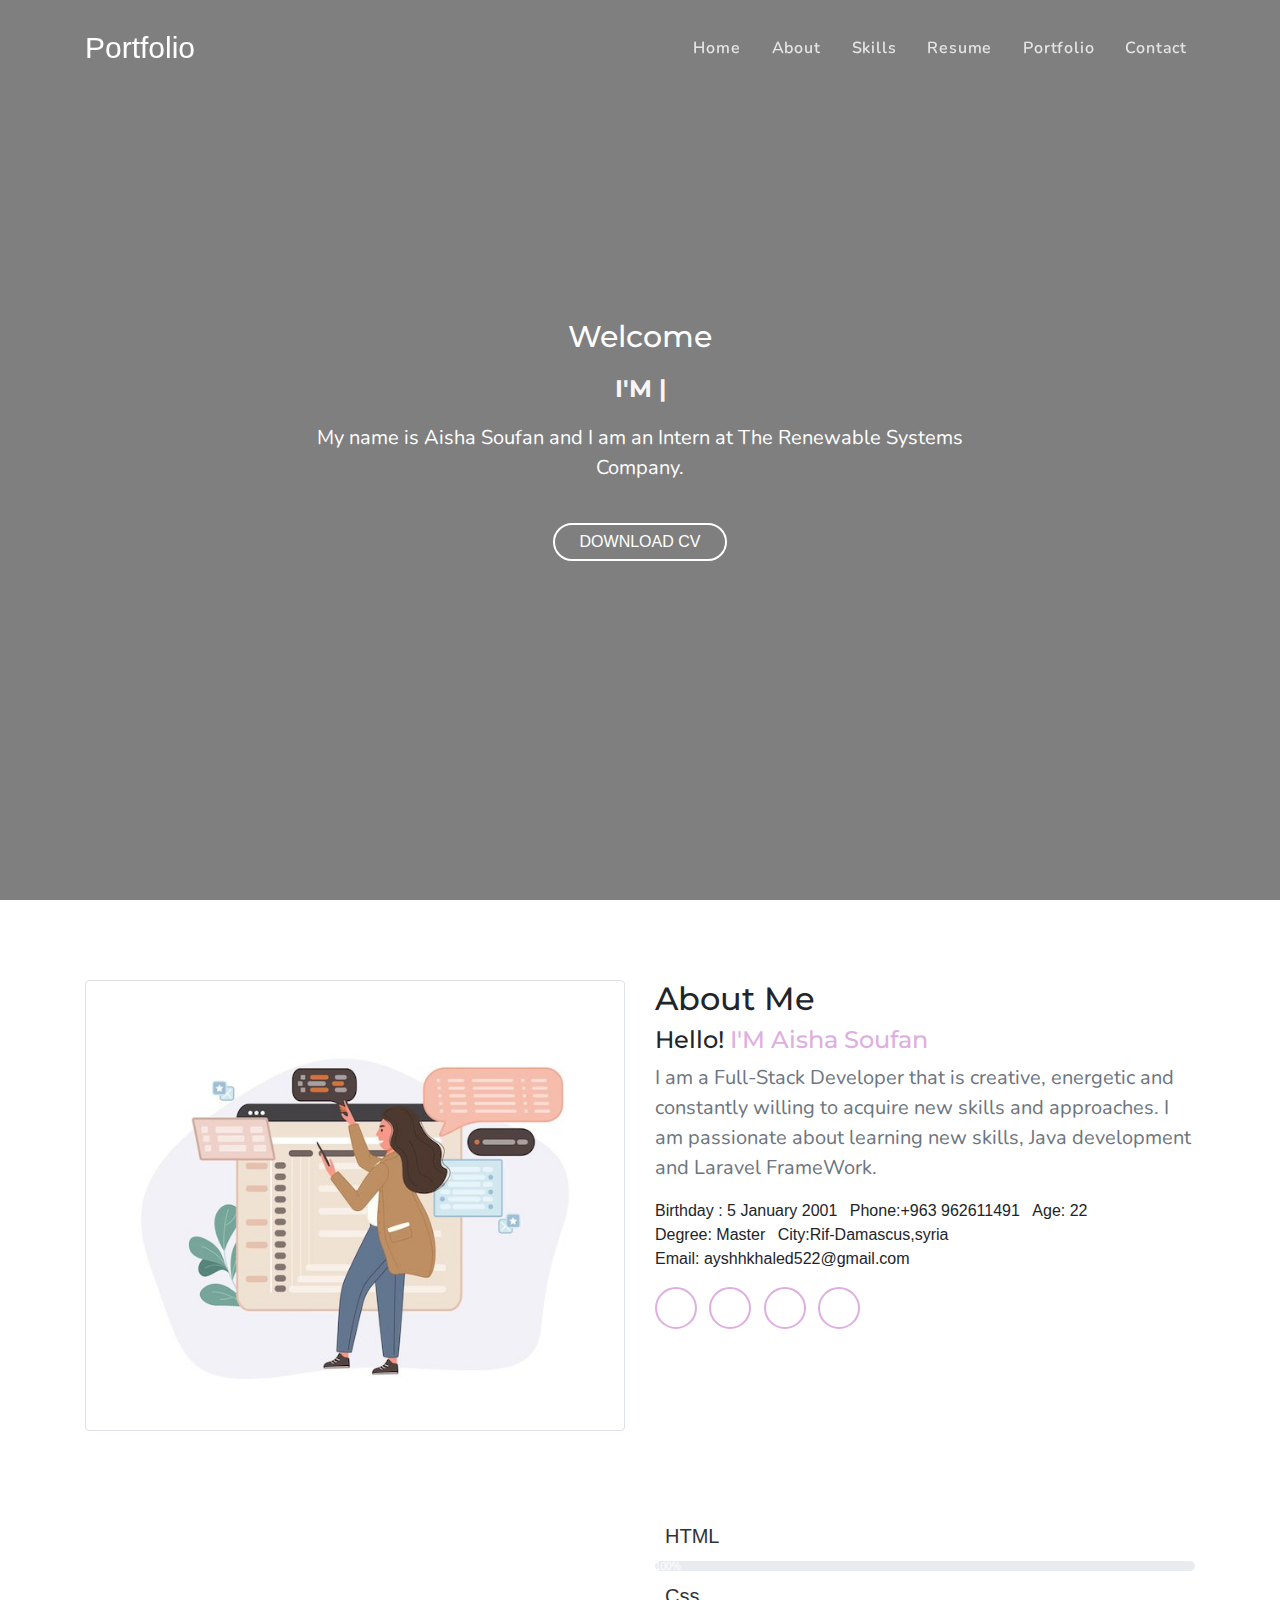
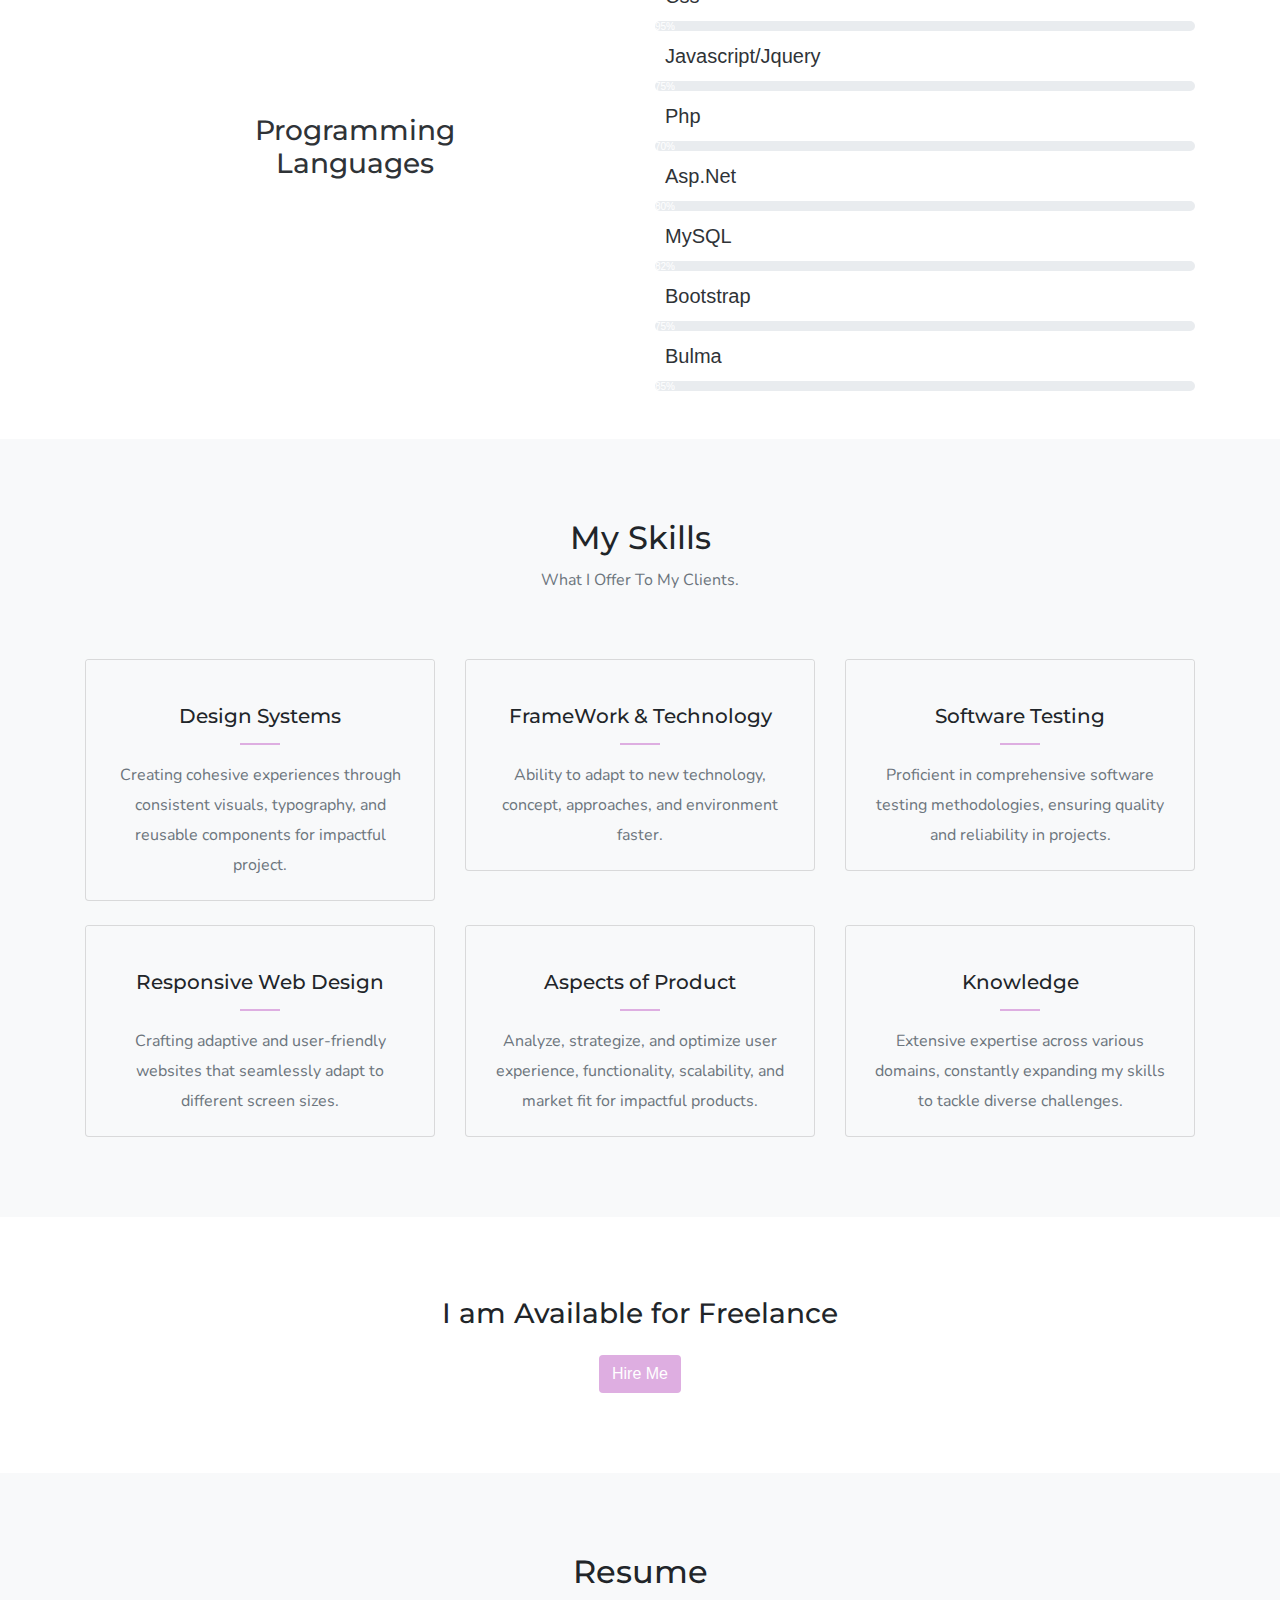
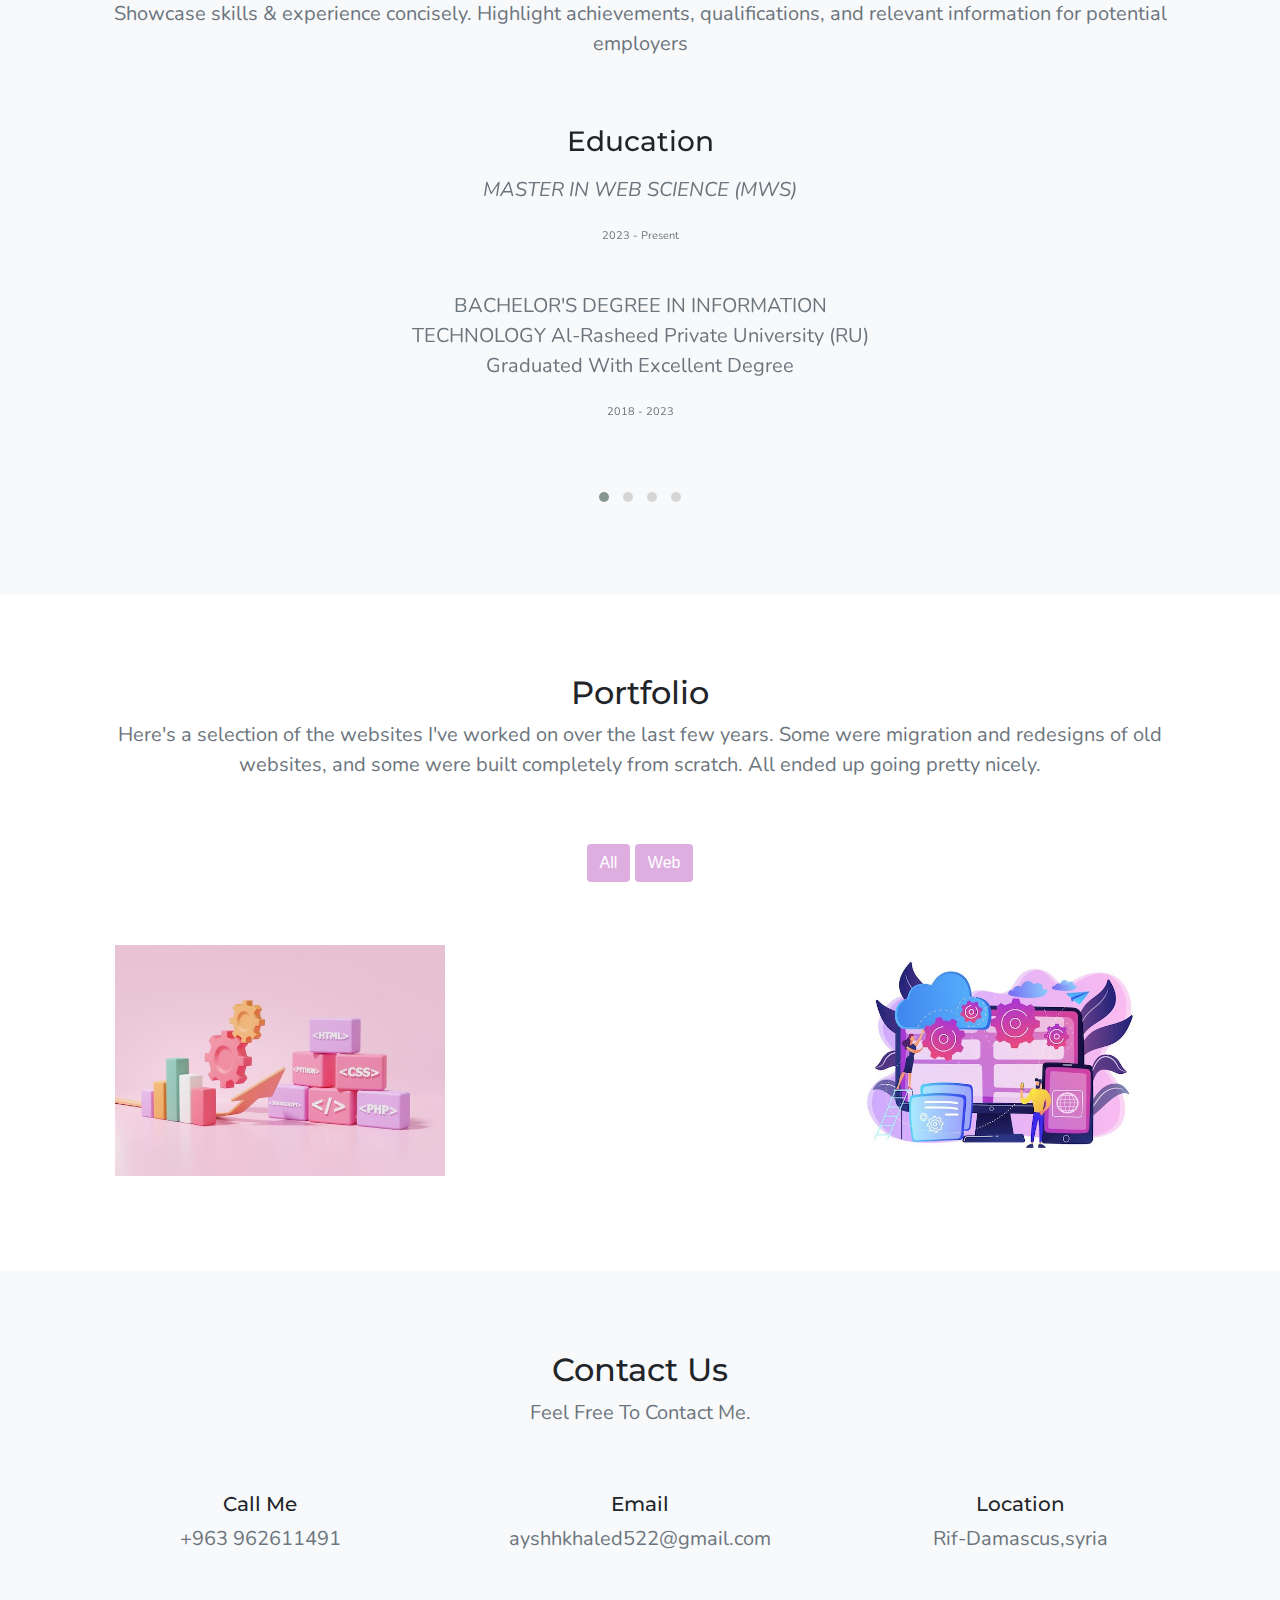
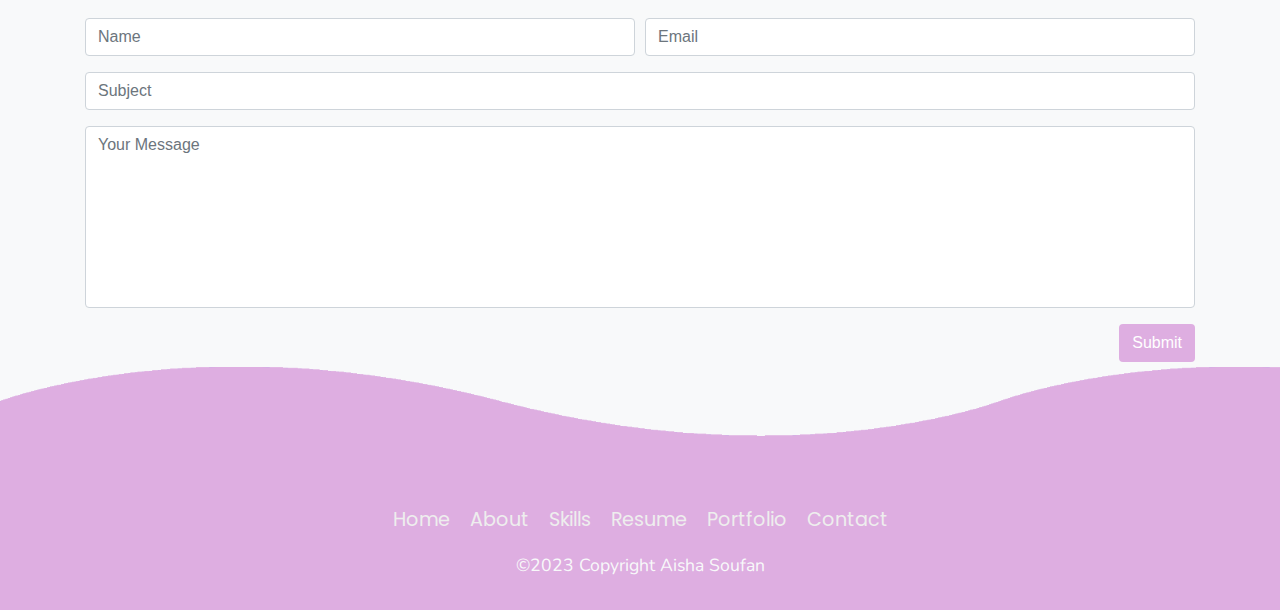
==== index.html @ 018fe9b6 "init" ====
<!DOCTYPE html>
<html lang="en">
<head>
  <meta charset="UTF-8">
  <meta name="viewport" content="width=device-width, initial-scale=1.0">
  <meta http-equiv="X-UA-Compatible" content="ie=edge">
  <link rel="stylesheet" href="css/style.css">
  <link rel="stylesheet" href="lib/bootstrap/css/bootstrap.min.css">
  <link rel="stylesheet" href="lib/owl.carousel.min.css">
  <link rel="stylesheet" href="lib/owl.theme.default.min.css">
  <link rel="icon" href="images/fav.ico">
  <link rel="stylesheet" href="https://use.fontawesome.com/releases/v5.8.1/css/all.css" integrity="sha384-50oBUHEmvpQ+1lW4y57PTFmhCaXp0ML5d60M1M7uH2+nqUivzIebhndOJK28anvf" crossorigin="anonymous">
  <link rel="stylesheet" href="https://cdnjs.cloudflare.com/ajax/libs/font-awesome/6.4.0/css/all.min.css" integrity="sha512-iecdLmaskl7CVkqkXNQ/ZH/XLlvWZOJyj7Yy7tcenmpD1ypASozpmT/E0iPtmFIB46ZmdtAc9eNBvH0H/ZpiBw==" crossorigin="anonymous" referrerpolicy="no-referrer" />
  <link href="https://fonts.googleapis.com/css?family=Montserrat:400,600,700|Nunito:400,700|Poppins:200,300,400,500,600,700,800,900" rel="stylesheet">
  <link rel="stylesheet" href="lib/animate.css">
  <title>Aisha Soufan Portfolio</title>
</head>
<body>
  <div class="preloader">
    <div class="circle"></div>
  </div>
  <!--nav-->
  <nav class="navbar navbar-expand-md  sticky  fixed-top r-nav">
    <div class="container">

      <a class="navbar-brand animated fadeInLeft" href="#">Portfolio</a>
      <button class="navbar-toggler" type="button" data-toggle="collapse" data-target="#navbarId" >
        <span><i class="fas fa-bars hamburger"></i></span>
      </button>

      <div class="collapse navbar-collapse" id="navbarId">
        <ul class="navbar-nav ml-auto">
          <li class="nav-item animated fadeInRight">
            <a class="nav-link" href="#home">Home <span class="sr-only">(current)</span></a>
          </li>
          <li class="nav-item animated fadeInRight">
            <a class="nav-link" href="#about">About</a>
          </li>
          <li class="nav-item animated fadeInRight">
            <a class="nav-link" href="#Skills">Skills</a>
          </li>
          <li class="nav-item animated fadeInRight">
            <a class="nav-link" href="#Resume">Resume</a>
          </li>
          <li class="nav-item animated fadeInRight">
            <a class="nav-link" href="#work">Portfolio</a>
          </li>
          <li class="nav-item animated fadeInRight">
            <a class="nav-link" href="#contact">Contact</a>
          </li>
        </ul>
      </div>
    </div>

  </nav>
<!--Home-->
  <header id="home">
    <div class="container-fluid header-content">
      <div class="row">
        <div class="col">
          <div class="content-box text-center animated fadeInUp">
            <h4>Welcome</h4>
            <h1  style="color:#F9F5F6;font-weight:bold;font-size:x-large;">I'M <span class="element" style="color:#DEAEE1;font-weight:bold;font-size:x-large;"></span></h1>
            <p>My name is Aisha Soufan and I am an Intern at The Renewable Systems Company.</p>
            <a href="Aisha.pdf" class="btn">DOWNLOAD CV</a>
          </div>
        </div>
      </div>
    </div>
  </header>

  <!-- About Section -->
  <section class="about r-p" id="about">
    <div class="container">
      <div class="row">
        <div class="col-lg-6 way-fade-up">
          <img src="images/girl.jpg" width="900" height="1600" class="img-fluid img-thumbnail" alt="Profile Picture">
        </div>
        <div class="col-lg-6 way-fade-up mt-5 mt-lg-0">
          <h2 class="">About Me</h2>
          <h4 class="">Hello! <span style="color:#DEAEE1;">I'M Aisha Soufan</span></h4>

          <p>I am a Full-Stack Developer that is creative, energetic and constantly willing to acquire new skills and approaches. I am passionate about learning new skills, Java development and Laravel FrameWork.</p>
          <p><ul class="list-inline">
            <li class= "list-inline-item animated slideInUp">
              Birthday : 5 January 2001</li>
            <li class= "list-inline-item animated slideInUp">Phone:+963 962611491</li>
            <li class= "list-inline-item animated slideInUp">Age: 22</li>
            <li class= "list-inline-item animated slideInUp">Degree: Master</li>
            <li class= "list-inline-item animated slideInUp">City:Rif-Damascus,syria</li>
            <li class= "list-inline-item animated slideInUp">Email: ayshhkhaled522@gmail.com </li>
          </ul></p>

          <div class="r-icon">
            <ul class="list-inline">
              <li class="list-inline-item animated slideInUp"><a href="https://www.facebook.com/aisha.soufan.9?mibextid=ZbWKwL"><i class="fab fa-facebook"></i></a></li>
              <li class="list-inline-item animated slideInUp"><a href="https://instagram.com/aisha__soufan?igshid=MzRlODBiNWFlZA=="><i class="fa-brands fa-instagram"></i></a></li>
              <li class="list-inline-item animated slideInUp"><a href="https://www.linkedin.com/in/aisha-soufan-76017b273"><i class="fa-brands fa-linkedin"></i></a></li>
              <li class="list-inline-item animated slideInUp"><a href="https://github.com/Aishaso"><i class="fa-brands fa-github"></i></a></li>
            </ul>
          </div>
        </div>
      </div>
    </div>
  </section>

  <!-- Experience -->
  <section class="experience  mb-5" id="experience" style="color: #2F3337;">
    <div class="container">
      <div class="row">
        <div class="col-md-6 text-center d-flex align-items-center justify-content-center way-fade-up"><h3>Programming <br>Languages</h3></div>
        <div class="col-md-6 way-fade-up">
          <label>HTML</label>
          <div class="progress">
            <div class="progress-bar progress-color" role="progressbar" style="width: 0%"  aria-valuenow="0" aria-valuemin="0" aria-valuemax="100">100%</div>
          </div>

          <label>Css</label>
          <div class="progress">
            <div class="progress-bar progress-color" role="progressbar" style="width: 0%" aria-valuenow="0" aria-valuemin="0" aria-valuemax="100">95%</div>
          </div>

          <label>Javascript/Jquery</label>
          <div class="progress">
            <div class="progress-bar progress-color" role="progressbar" style="width: 0%" aria-valuenow="0" aria-valuemin="0" aria-valuemax="100">75%</div>
          </div>

          <label>Php</label>
          <div class="progress">
            <div class="progress-bar progress-color" role="progressbar" style="width: 0%" aria-valuenow="0" aria-valuemin="0" aria-valuemax="100">70%</div>
          </div>

          <label>Asp.Net</label>
          <div class="progress">
            <div class="progress-bar progress-color" role="progressbar" style="width: 0%" aria-valuenow="0" aria-valuemin="0" aria-valuemax="100">80%</div>
          </div>

          <label>MySQL </label>
          <div class="progress">
            <div class="progress-bar progress-color" role="progressbar" style="width: 0%" aria-valuenow="0" aria-valuemin="0" aria-valuemax="100">82%</div>
          </div>
          <label>Bootstrap</label>
          <div class="progress">
            <div class="progress-bar progress-color" role="progressbar" style="width: 0%" aria-valuenow="0" aria-valuemin="0" aria-valuemax="100">75%</div>
          </div>
          <label>Bulma</label>
          <div class="progress">
            <div class="progress-bar progress-color" role="progressbar" style="width: 0%" aria-valuenow="0" aria-valuemin="0" aria-valuemax="100">85%</div>
          </div>
        </div>
      </div>
    </div>
  </section>

  <!-- Skills -->
  <section class="services bg-sec r-p " id="Skills">
    <div class="container text-center">
      <div class="row">
        <div class="col mb-5 way-fade-right ">
          <div class="col">
            <h2>My Skills</h2>
            <p>What I Offer To My Clients.</p>
          </div>
        </div>
      </div>
      <!-- cards -->
      <div class="row text-center way-fade-up">
        <div class="col-lg-4">
          <div class="card">
            <div class="card-header">
              <i class="fa-solid fa-sitemap fa-fade"></i>
            </div>

            <div class="card-body">
              <h5 class="card-title">Design Systems</h5>
              <div class="service-border"></div>
              <p class="card-text">Creating cohesive experiences through consistent visuals, typography, and reusable components for impactful project.</p>

            </div>
          </div>
        </div>
        <div class="col-lg-4">
          <div class="card">
            <div class="card-header">
              <i class="fa-solid fa-code fa-fade"></i>
            </div>
            <div class="card-body">
              <h5 class="card-title">FrameWork & Technology</h5>
              <div class="service-border"></div>
              <p class="card-text">Ability to adapt to new technology, concept, approaches, and environment faster.</p>

            </div>
          </div>
        </div>
        <div class="col-lg-4">
          <div class="card">
            <div class="card-header">
              <i class="fa-solid fa-gears fa-fade"></i>
            </div>
            <div class="card-body">
              <h5 class="card-title">Software Testing</h5>
              <div class="service-border"></div>
              <p class="card-text">Proficient in comprehensive software testing methodologies, ensuring quality and reliability in projects.</p>

            </div>
          </div>
        </div>
      </div>
      <div class="row text-center way-fade-up mt-4">
        <div class="col-lg-4">
          <div class="card">
            <div class="card-header">
              <i class="fa-solid fa-mobile fa-fade"></i>
            </div>
            <div class="card-body">
              <h5 class="card-title">Responsive Web Design</h5>
              <div class="service-border"></div>
              <p class="card-text">Crafting adaptive and user-friendly websites that seamlessly adapt to different screen sizes.</p>

            </div>
          </div>
        </div>
        <div class="col-lg-4">
          <div class="card">
            <div class="card-header">
              <i class="fa-solid fa-window-restore fa-fade"></i>
            </div>
            <div class="card-body">
              <h5 class="card-title">Aspects of Product</h5>
              <div class="service-border"></div>
              <p class="card-text">Analyze, strategize, and optimize user experience, functionality, scalability, and market fit for impactful products.</p>

            </div>
          </div>
        </div>
        <div class="col-lg-4">
          <div class="card">
            <div class="card-header">
              <i class="fa-solid fa-globe fa-fade"></i>
            </div>
            <div class="card-body">
              <h5 class="card-title">Knowledge</h5>
              <div class="service-border"></div>
              <p class="card-text">Extensive expertise across various domains, constantly expanding my skills to tackle diverse challenges.</p>

            </div>
          </div>
        </div>
      </div>


    </div>


  </section>

  <!-- Hire Me -->
  <section class="hire r-p" id="hire">
    <div class="container text-center">
      <div class="row">
        <div class="col way-fade-left">
          <h3 class="mb-4">I am Available for Freelance</h3>
          <a href="#contact" class="btn r-btn ">Hire Me</a>
        </div>
      </div>
    </div>
  </section>

  <!-- Resume -->
  <section class="testimony r-p  bg-sec" id="testimony">
    <div class="container text-center">
      <div class="row">
        <div class="col way-fade-right">
          <h2>Resume</h2>
          <p>Showcase skills & experience concisely. Highlight achievements, qualifications, and relevant information for potential employers</p>
        </div>
      </div>
      <div class="row">
        <div class="col">
          <div class="owl-carousel owl-theme">

            <div class="item">
              <div class="test-item text-center">
                <i class="fa-solid fa-graduation-cap fa-fade"></i>
                <h3>Education</h3>
                <p class="text-muted font-italic mt-3">MASTER IN WEB SCIENCE (MWS)</p>
                <p class="test-name">2023 - Present</p>
                <br> <p>BACHELOR'S DEGREE IN INFORMATION TECHNOLOGY
                        Al-Rasheed Private University (RU)
                        Graduated With Excellent Degree</p>
                <p class="test-name">2018 - 2023</p>
              </div>
            </div>

            <div class="item">
              <div class="test-item text-center">
                <i class="fa-solid fa-trophy fa-fade"></i>
                <h3>Future Prospects</h3>
                <p class="text-muted font-italic mt-3">I am a Full-Stack Developer that is creative, energetic and constantly willing to acquire new skills and approaches. I am passionate about learning new skills, Java development, .Net Core and Laravel FrameWork.</p>
                <p class="test-name">Aisha Soufan Future Prospects</p>
              </div>
            </div>

            <div class="item">
              <div class="test-item text-center">
                <i class="fa-solid fa-briefcase fa-fade"></i>
                <h3>Career Objective</h3>
                <p class="text-muted font-italic">A motivated individual with in-depth knowledge of languages and development tools, seeking a position in a growth-oriented company where I can use my skills to the advantage of the company while having the scope to develop my own skills.</p>
                <p class="test-name">Aisha Soufan Career Objective</p>
              </div>
            </div>

            <div class="item">
              <div class="test-item text-center">
                <i class="fa-solid fa-laptop-code fa-fade"></i>
                <h3>Professional Experience</h3>
                <p class="text-muted font-italic mt-3">Junior Full-Stack Developer <br> Intern at Renewable System Company</p>
                <p class="test-name">2023 - Present</p>
              </div>
            </div>

          </div>


        </div>
      </div>
    </div>
  </section>



  <!--  Work -->
  <section class="work  r-p" id="work">
    <div class="container text-center">
      <div class="row">
        <div class="col  mb-5 way-fade-left">
          <h2>Portfolio</h2>
          <p>Here's a selection of the websites I've worked on over the last few years. Some were migration and redesigns of old websites, and some were built completely from scratch. All ended up going pretty nicely.</p>
        </div>
      </div>
      <div class="row">
        <div class="col-xs-12 mx-auto mb-5 way-fade-left">
          <button class="btn r-btn" data-filter="all">All</button>
          <button class ="btn r-btn" data-filter="1">Web</button>
         
        </div>
      </div>
      <div class="container">
        <div class="row filter-container mx-auto img-loaded">

          <div class="col-xs-6 col-sm-4 col-md-4 filtr-item card-wrapper " data-category="1">
            <div>
              <img src="images/language.jpg" class="img-fluid" alt="">
              <div class="middle">
                <div class="text"><a href=""><i class="fa-solid fa-link"></i></a></div>
              </div>
            </div>
          </div>
          <div class="col-xs-6 col-sm-4 col-md-4 filtr-item card-wrapper " data-category="">
            <div>
              <img src="images/backgroun.jpg" class="img-fluid" alt="">
              <div class="middle">
                <div class="text"><a href="https://github.com/Aishaso/Task2 "><i class="fa-solid fa-link"></i></a></div>
              </div>
            </div>
          </div>
          <div class="col-xs-6 col-sm-4 col-md-4 filtr-item card-wrapper " data-category="1">
            <div>
              <img src="images/support.jpg" class="img-fluid" alt="">
              <div class="middle">
                <div class="text"><a href="https://aishaso.github.io/Task1/ "><i class="fa-solid fa-link"></i></a></div>
              </div>
            </div>
          </div>

        
        
        </div>
      
    </div>

  </section>

  <!-- Contact -->
  <section class="contact r-p bg-sec" id="contact">
    <div class="container text-center">
      <div class="row">
        <div class="col way-fade-left">
          <h2>Contact Us</h2>
          <p>Feel Free To Contact Me.</p>
        </div>
      </div>
      <div class="row mt-5 way-fade-left ">
        <div class="col-md-4">
          <div class="r-icon"> <i class="fa-solid fa-mobile fa-fade"></i></div>
          <div class="text-center">
            <h5>Call Me</h5>
            <p>+963 962611491</p>
          </div>
        </div>

        <div class="col-md-4">
          <div class="r-icon"><i class="fa-solid fa-envelope fa-fade"></i></div>
          <div class="text-center">
            <h5>Email</h5>
            <p class="text-muted">ayshhkhaled522@gmail.com</p>

          </div>
        </div>

        <div class="col-md-4">
          <div class="r-icon"><i class="fa-solid fa-location-dot fa-fade"></i></div>
          <div class="text-center">
            <h5>Location</h5>
            <p class="text-muted">Rif-Damascus,syria</p>

          </div>
        </div>
      </div>
      <div class="row mt-5">
        <div class="col">
          <form>
            <div class="form-row way-fade-left">
              <div class="form-group col-md-6">

                <input type="text" class="form-control" placeholder="Name">
              </div>
              <div class="form-group col-md-6">

                <input type="email" class="form-control" placeholder="Email">
              </div>
            </div>
            <div class="form-group way-fade-left">
              <input type="text" class="form-control" placeholder="Subject">
            </div>
            <div class="form-group way-fade-left">
              <textarea class="form-control" rows="7" placeholder="Your Message" style="resize:none;"></textarea>
            </div>

            <button type="submit" class="btn r-btn float-right way-fade-left">Submit</button>
          </form>
        </div>
      </div>
    </div>
  </section>

  <!-- footer -->
<footer>
  <div class="waves">
    <div class="wave" id="wave1"></div>
    <div class="wave" id="wave2"></div>
    <div class="wave" id="wave3"></div>
    <div class="wave" id="wave4"></div>

  </div>
  <ul class="social_icon">
    <li><a href="https://www.facebook.com/aisha.soufan.9?mibextid=ZbWKwL"><i class="fab fa-facebook"></i></a></li>
    <li><a href="https://instagram.com/aisha__soufan?igshid=MzRlODBiNWFlZA=="><i class="fa-brands fa-instagram"></i></a></li>
    <li><a href="https://github.com/Aishaso"><i class="fa-brands fa-github"></i></a></li>
    <li><a href="https://www.linkedin.com/in/aisha-soufan-76017b273"><i class="fa-brands fa-linkedin"></i></a></li>
  </ul>
  <ul class="menu">
    <li><a href="#home">Home</a></li>
    <li><a href="#about">About</a></li>
    <li><a href="#Skills">Skills</a></li>
    <li><a href="#testimony">Resume</a></li>
    <li><a href="#work">Portfolio</a></li>
    <li><a href="#contact">Contact</a></li>
  </ul>
  <p>  &copy;2023 Copyright  Aisha Soufan</p>
 </footer>

  <script src="lib/jquery-3.3.1.min.js"></script>
  <script src="lib/popper.min.js"></script>
  <script src="lib/bootstrap/js/bootstrap.min.js"></script>
  <script src="lib/jquery.smooth-scroll.js"></script>
  <script src="lib/imagesloaded.pkgd.min.js"></script>
  <script src="lib/owl.carousel.min.js"></script>
  <script src="lib/typed.js"></script>
  <script src="lib/jquery.waypoints.min.js"></script>
  <script src="lib/jquery.filterizr.min.js"></script>
  <script src="js/app.js"></script>
  
</body>
</html>
---- css/style.css ----
* {
  padding: 0;
  margin: 0;
}
h1,
h2,
h3,
h4,
h5,
h6 {
  font-family: "Montserrat", sans-serif;
}

p {
  font-family: "Nunito", sans-serif;
  font-size: 20px;
  line-height: 30px;
  color: #6c757d;
  /* 150% of font-size */
}
span.element{
  font-size: 20px;
}

.r-btn {
  padding: 5px 20px;
  background-color: #DEAEE1 !important;
  color: #fff !important;
}

::selection {
  background-color: #AEE2FF;
  color: #fff;
  text-shadow: 4px 2px 2px #F2BED1;
}

.r-p {
  padding-top: 80px;
  padding-bottom: 80px;
}
.content-mg {
  margin: 10px 0;
}
.content-box * + * {
  margin: 20px 0;
}
.bg-sec {
  background: #f8f9fa;
}
.title-box {
  max-width: 600px;
  text-align: center;
}

/* Preloader */
.preloader{
  position:fixed;
  top:0;
  left:0;
  width:100%;
  height:100%;
  background-color: skyblue;
  z-index: 99998;
}

.preloader:before {
  content: "";
  position: absolute;
  bottom: 0;
  width: 100%;
  height: 50%;
  background-color: #000;
  transition: 1s;
}
.preloader:after {
  content: "";
  position: absolute;
  top: 0;
  width: 100%;
  height: 50%;
  background-color: #000;
  transition: 1s;
}

.preloader.complete:before {
  bottom: -50%;
}
.preloader.complete:after {
  top: -50%;
}

.preloader.complete {
  visibility: hidden;
}

.circle {
  position: absolute;
  top: 50%;
  left: 50%;
  transform: translate(-50%, -50%);
  width: 100px;
  height: 100px;
  border-radius: 50%;
  border: 10px solid rgba(255, 255, 255, 0.1);
  border-top: 10px solid #d4d4d4;
  animation: animate 1.5s infinite linear;
  z-index: 99999;
}

@keyframes animate {
  0% {
    transform: translate(-50%, -50%) rotate(0deg);
  }
  100% {
    transform: translate(-50%, -50%) rotate(360deg);
  }
}

/* Navigation---------------------------------------------------------------------------- */
nav .navbar-brand {
  font-size: 30px;
  color: #fff;
  transition: 0.5s all;
}
nav .navbar-nav li {
  margin-left: 15px;
}
nav .navbar-nav li a {
  color: rgba(255, 255, 255, 0.8) !important;
  font-size: 16px;
  letter-spacing: 0.05em;
  font-weight: 600;
  font-family: "Nunito", sans-serif;
}
nav.r-nav {
  background: transparent;
  padding: 20px 0px;
  transition: 0.5s all;
}

nav.r-nav.stickyadd {
  background: #fff !important;
  padding: 15px 0;
  box-shadow: 0 1px 8px 3px rgba(0, 0, 0, 0.05);
  transition: 0.5s all ease-in-out;
}
nav.stickyadd .navbar-brand {
  color: #000;
  font-size: 40px;
  transition: 0.5s all;
}
nav.stickyadd .navbar-nav .nav-link {
  color: #000 !important;
}
.navbar .hamburger {
  color: #fff;
}
nav.stickyadd .hamburger {
  color: #000;
}

nav *,
header * {
  animation-delay: 0.5s;
}

/* ---------- */

/* Header -----------------------------------------------------------------------*/
header {
  height: 100vh;
  width: 100%;
  background-image: linear-gradient(rgba(0, 0, 0, 0.5), rgba(0, 0, 0, 0.5)),
    url("../images/backgroun.jpg");
  background-repeat: no-repeat;
  background-size: cover;
  background-position: center;
}
.header-content {
  height: 100vh;
  display: flex;
  flex-direction: column;
  align-items: center;
  justify-content: center;
}
.content-box {
  max-width: 700px;
  color: #fff;
}
.content-box h4 {
  font-size: 30px;
}
.content-box h1 {
  font-size: 52px;
}
.content-box a {
  color: #fff;
  text-decoration: none;
  border: 2px solid #fff;
  border-radius: 20px;
  padding: 5px 25px;
}
.content-box p {
  color: #fff;
}
.content-box a:hover {
  color: #000;
  background: #fff;
  transition: 0.5s all;
}

/* About Us */

.about li a {
  color:#DEAEE1;
  display: inline-block;
  height: 42px;
  width: 42px;
  font-size: 20px;
  border-radius: 50%;
  border: 2px solid #DEAEE1;
  line-height: 40px;
  transition: 0.5s all;
  text-align: center;
}

.about li a:hover {
  color: #EF8FB1;
  border: 2px solid #EF8FB1;
}
.img-fluid .img-thumbnail{
  height: 600px !important;
}
/* Experience ---------------------------------------------------------*/
.experience .progress {
  height: 10px;
  border-radius: 20px;
  font-size: 10px;
}

.progress-color {
  background-color:#DEAEE1!important;
}
.experience label {
  font-size: 20px;
  margin: 10px;
}

/* Skils */

.card,
.card-header {
  background: #f8f9fa !important;
}

.card-header {
  border: none !important;
}

.services .card-header i {
  font-size: 50px;
  color: #DEAEE1;
}
.service-border {
  height: 2px;
  width: 40px;
  margin: 15px auto;
  background: #DEAEE1;
  transition: 0.5s all;
}
.services h5:hover + .service-border {
  width: 100px;
}

.services p {
  font-size: 16px;
}

.services .btn:hover {
  color: #000 !important;
  background: #eee !important;
}

/* Testimony */

.testimony .test-item {
  max-width: 500px;
  margin: 50px auto;
}
.testimony .test-item .test-img {
  width: 50px;
  height: 50px;
  object-fit: cover;
}

.testimony .test-item i {
  color: #DEAEE1;
  font-size: 50px !important;
}

.test-item p.test-name {
  font-size: 11px;
}

/* Work */
.work .card-wrapper {
  padding-top: 15px;
  padding-bottom: 15px;
}


.work .card-wrapper .img-fluid {
  opacity: 1;
  display: block;
  width: 100%;
  height: auto;
  transition: .5s ease;
  backface-visibility: hidden;
}

.work .card-wrapper .middle {
  transition: .5s ease;
  opacity: 0;
  position: absolute;
  top: 50%;
  left: 50%;
  transform: translate(-50%, -50%);
  -ms-transform: translate(-50%, -50%);
  text-align: center;
}

.card-wrapper .img-fluid:hover {
  opacity: 0.3;
}

.card-wrapper:hover .middle {
  opacity: 1;
}

.text {
  
  font-size: 16px;

}

.text i{
  color: #eee;
  font-size: 36px;
  padding: 16px 32px;
}
/* Contact */
.contact .r-icon {
  font-size: 50px;
  text-align: center;
  color: #DEAEE1;
}

/*......footer........*/
footer 
 {
  position: relative;
  width: 100%;
  background-color: #DEAEE1;
  min-height: 100px;
  padding: 20px 50px;
  display: flex;
  justify-content: center;
  align-items: center;
  flex-direction: column;
  
  }

  footer .social_icon, footer .menu
  {
    position: relative;
    display: flex;
    justify-content: center;
    align-items: center;
    margin: 10px 0;
    flex-wrap: wrap;
  }
  footer .menu li a:hover{
    text-decoration: none;
    color:#EF8FB1;
  }

  footer .social_icon li ,footer .menu li
  {
    list-style: none;
  }

  footer .social_icon li a, footer .menu li a 
  {
    font-size: 1.2em;
    color: #eee;
    margin: 0 10px !important;
    display: inline-block;
    transition: 0.5s;
    font-family: 'Poppins', sans-serif !important;
  }

  footer .social_icon li a:hover
  {
    transform: translateY(-10px);
  }

  footer.menu li a 
  {
    font-size: 1.2em;
    color: #eee;
    margin: 0 10px !important ;
    display: inline-block;
    text-decoration: none;
    opacity: 0.75;
  }

  footer .menu li a :hover
  {
    opacity: 1;
    text-decoration: none;
  }

  footer p
  {
    color: #f8f9fa;
    text-align: center;
    margin-top: 15px;
    margin-bottom: 10px;
    font-size: 1.1em;
  }

  footer .wave
  {
    position: absolute;
    top: -75px;
    left: 0;
    width: 100%;
    height: 100px;
    background:  url(../images/wave.png);
    background-size: 1000px 100px;
  
  }

  footer .wave#wave1{
    z-index: 1000;
    opacity: 1;
    bottom: 0;
    animation: animateWave 4s linear infinite;
  }

  footer .wave#wave2{
    z-index: 999;
    opacity: 0.5;
    bottom: 10px;
    animation: animateWave-02 4s linear infinite;
  }

  footer .wave#wave3{
    z-index: 1000;
    opacity: 0.2;
    bottom: 15px;
    animation: animateWave 3s linear infinite;
  }

  footer .wave#wave4{
    z-index: 999;
    opacity: 0.7;
    bottom: 20px;
    animation: animateWave-02 3s linear infinite;
  }

  @keyframes animateWave {
    0%{
      background-position-x: 1000px;
    }
    100%{
      background-position-x:0px;
    }
  }

  @keyframes animateWave-02 {
    0%{
      background-position-x: 0px;
    }
    100%{
      background-position-x:1000px;
    }
  }
/* Media-------------------------------------------------------------------------------- */
@media (min-width: 200px) and (max-width: 768px) {
  .r-nav {
    background: #fff !important;
  }
  .r-nav .container {
    width: 85%;
  }
  nav .navbar-brand {
    font-size: 30px;
    color: #000;
  }
  .navbar .hamburger {
    color: #000;
  }
  nav .navbar-nav .nav-link {
    color: #000 !important;
  }

  .content-box h1 {
    font-size: 30px;
  }
  .content-box p {
    font-size: 16px;
  }
  header {
    height: 100vh;
    width: 100%;
    background-image: linear-gradient(rgba(0, 0, 0, 0.5), rgba(0, 0, 0, 0.5)),
      url("../images/backgroun.jpg");
    background-repeat: repeat;
    background-size: cover;
    background-position: -700px 0;
  }
}
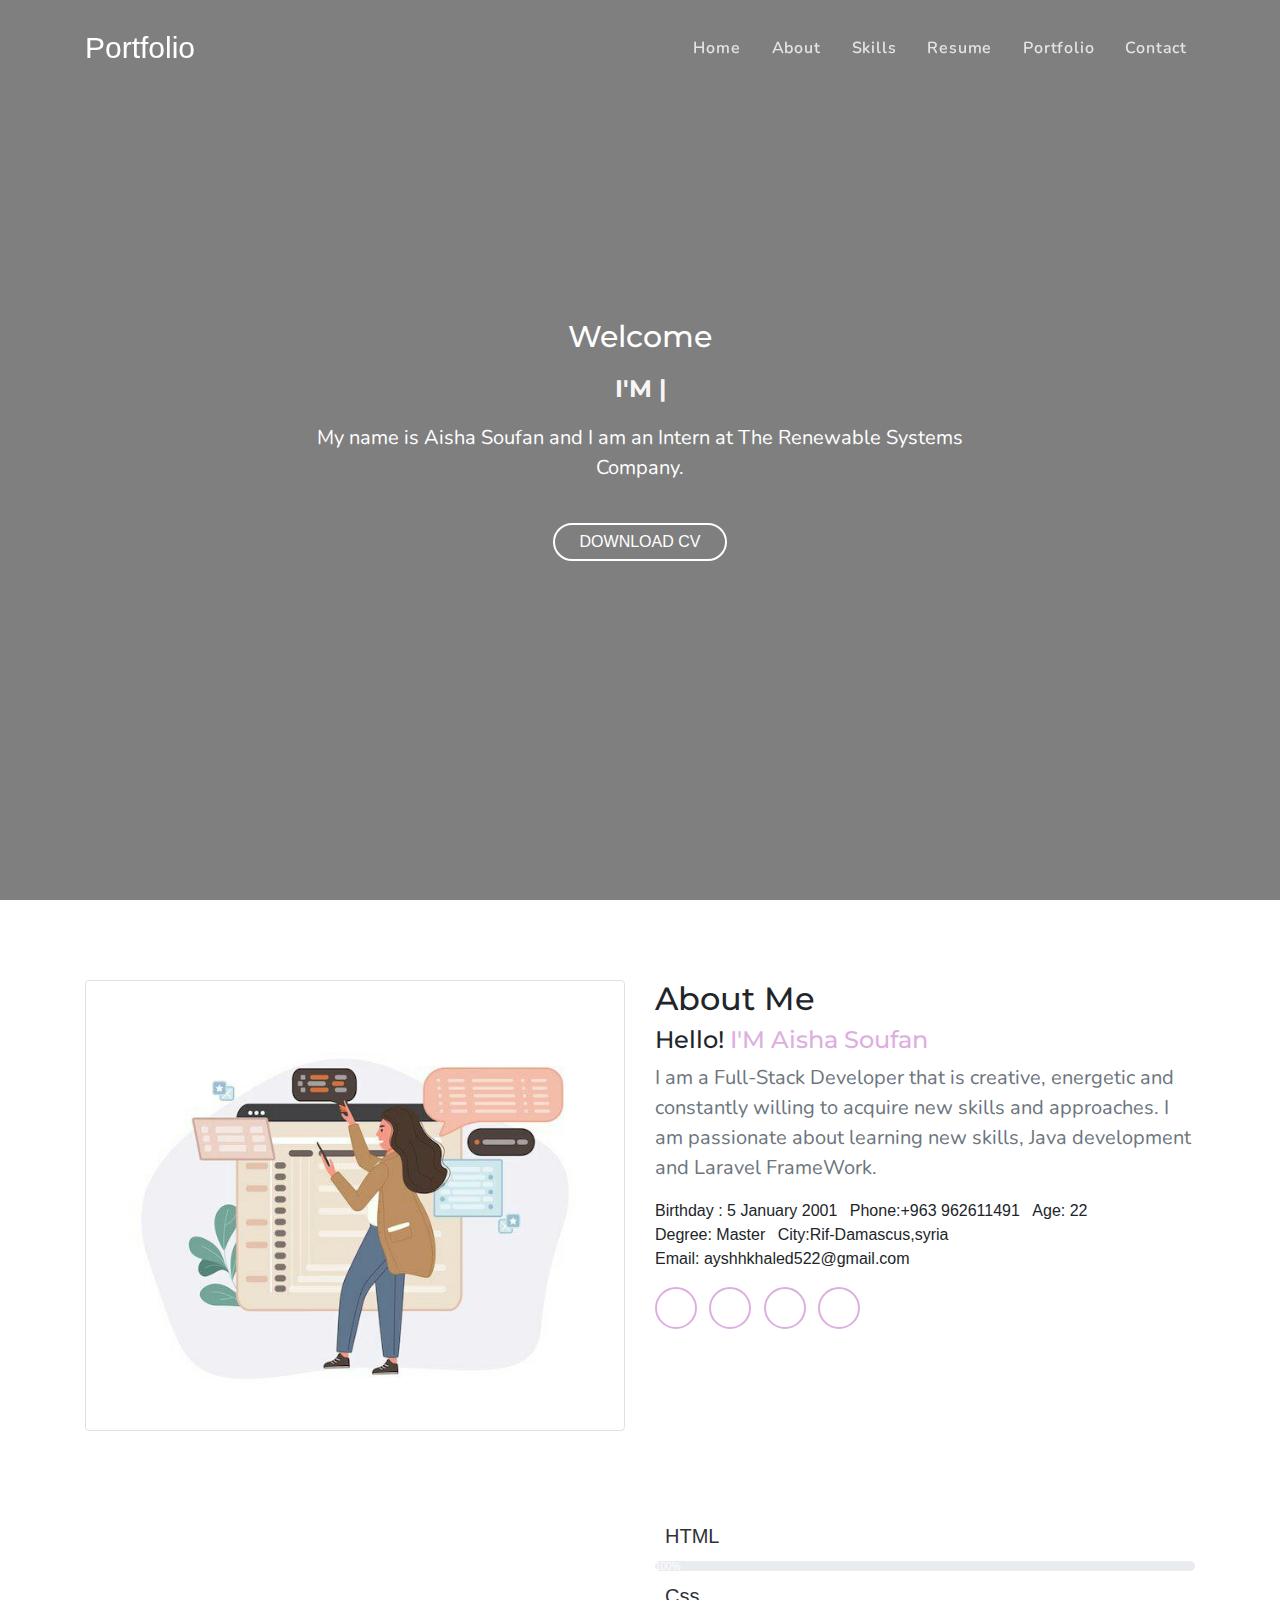
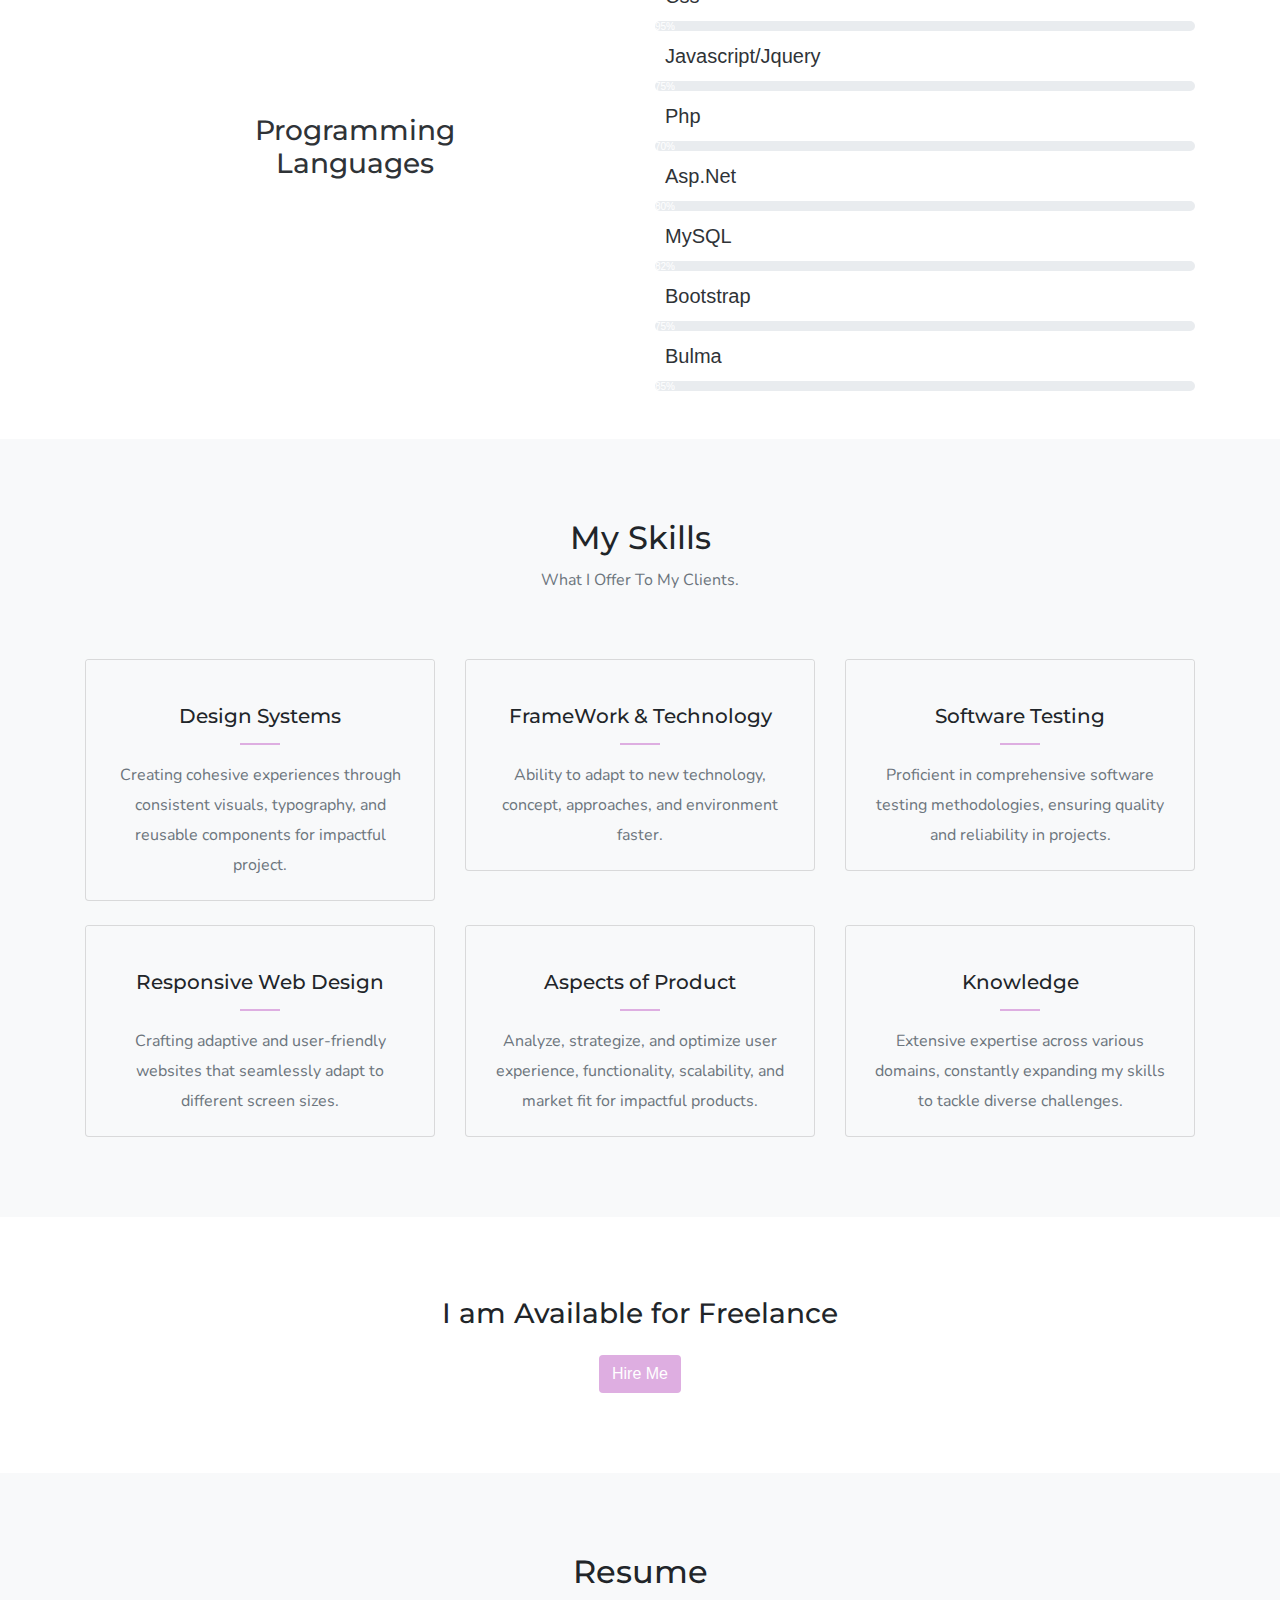
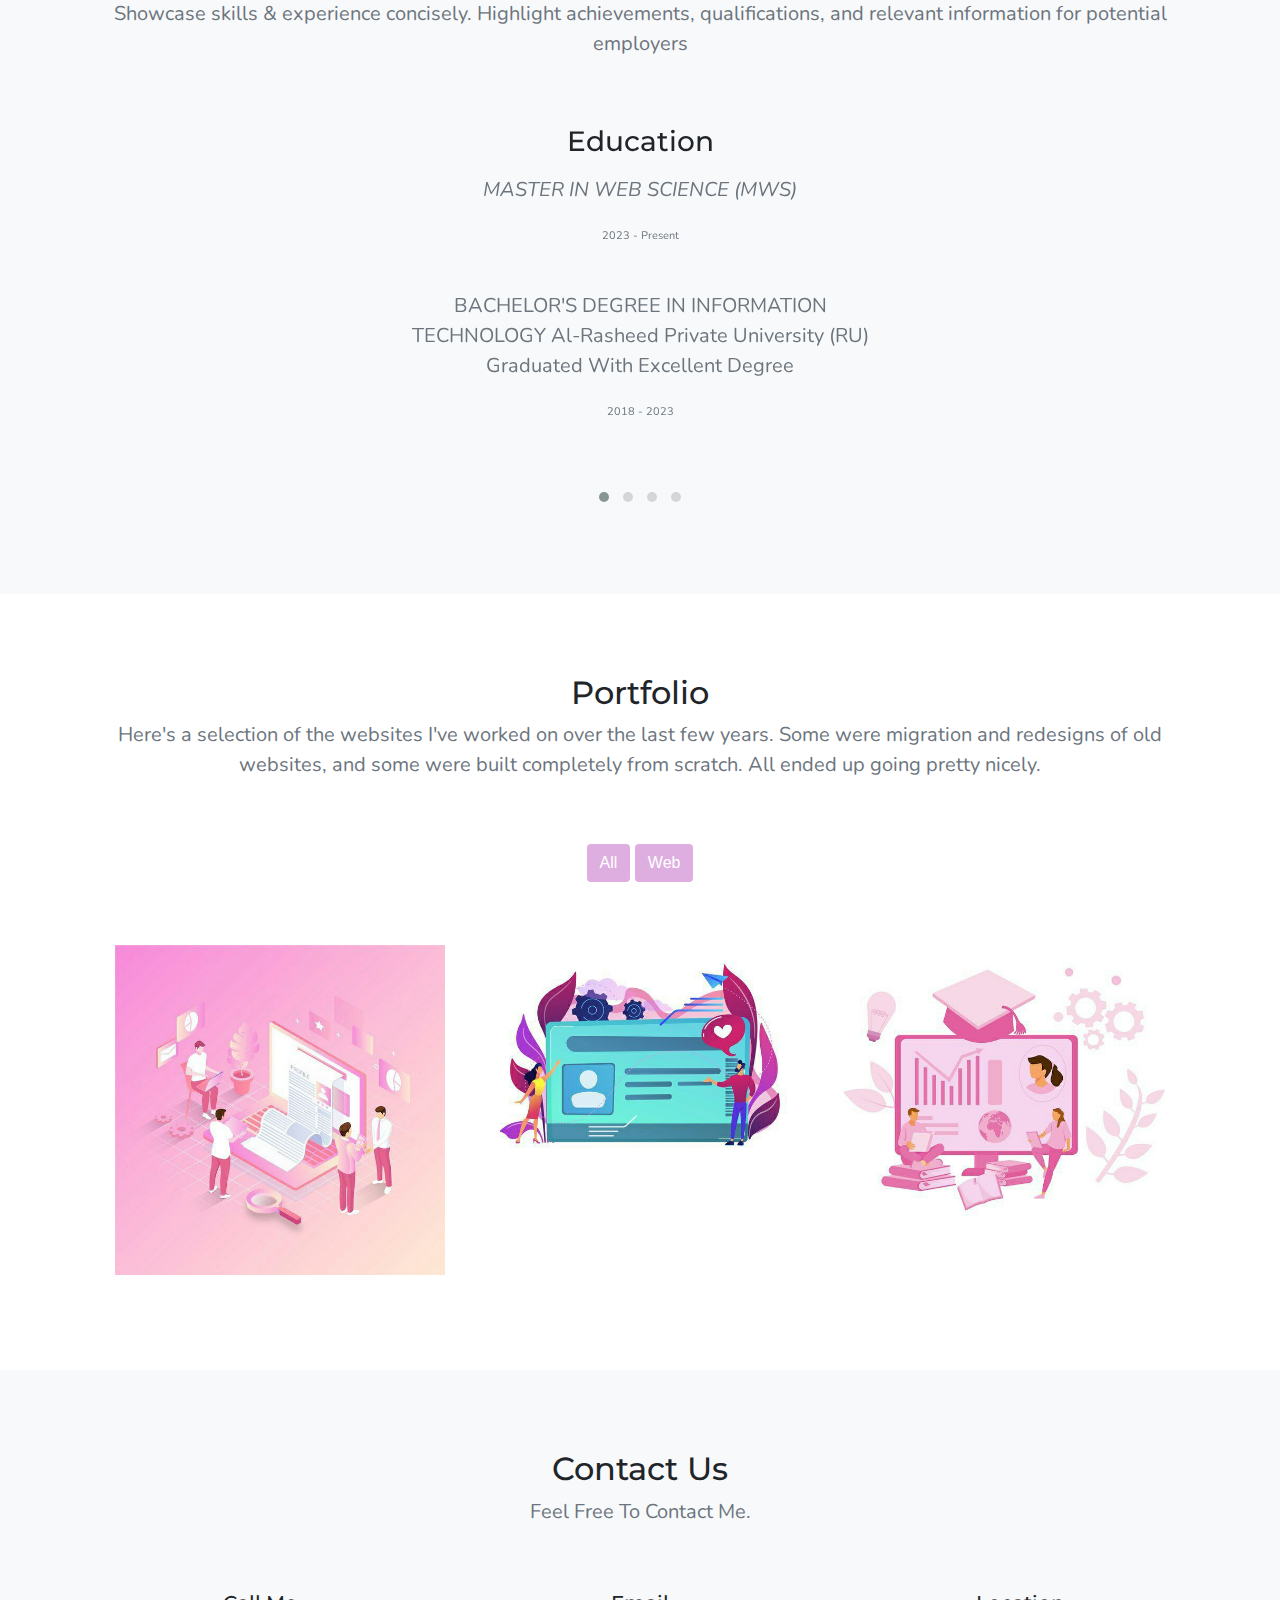
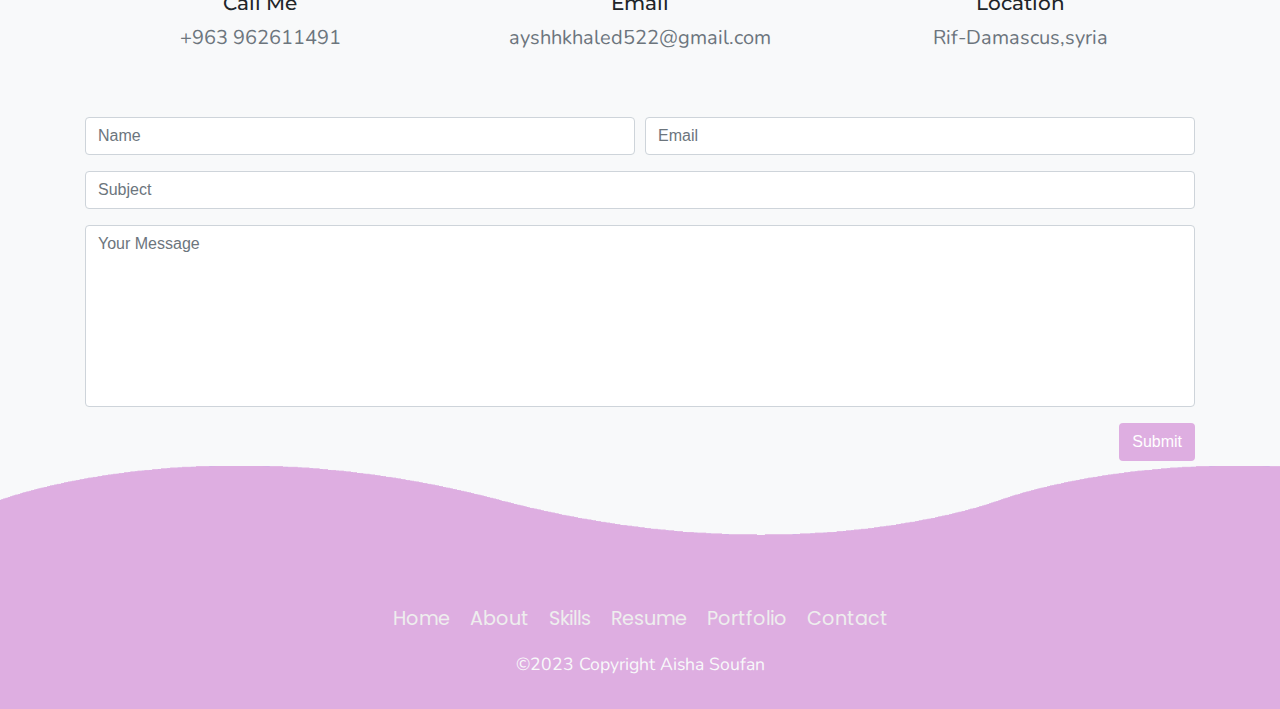
==== commit 75800faf: "v1" ====
--- a/index.html
+++ b/index.html
@@ -8,7 +8,7 @@
   <link rel="stylesheet" href="lib/bootstrap/css/bootstrap.min.css">
   <link rel="stylesheet" href="lib/owl.carousel.min.css">
   <link rel="stylesheet" href="lib/owl.theme.default.min.css">
-  <link rel="icon" href="images/fav.ico">
+  <link rel="icon" href="images/A-removebg-preview.ico">
   <link rel="stylesheet" href="https://use.fontawesome.com/releases/v5.8.1/css/all.css" integrity="sha384-50oBUHEmvpQ+1lW4y57PTFmhCaXp0ML5d60M1M7uH2+nqUivzIebhndOJK28anvf" crossorigin="anonymous">
   <link rel="stylesheet" href="https://cdnjs.cloudflare.com/ajax/libs/font-awesome/6.4.0/css/all.min.css" integrity="sha512-iecdLmaskl7CVkqkXNQ/ZH/XLlvWZOJyj7Yy7tcenmpD1ypASozpmT/E0iPtmFIB46ZmdtAc9eNBvH0H/ZpiBw==" crossorigin="anonymous" referrerpolicy="no-referrer" />
   <link href="https://fonts.googleapis.com/css?family=Montserrat:400,600,700|Nunito:400,700|Poppins:200,300,400,500,600,700,800,900" rel="stylesheet">
@@ -350,15 +350,15 @@
 
           <div class="col-xs-6 col-sm-4 col-md-4 filtr-item card-wrapper " data-category="1">
             <div>
-              <img src="images/language.jpg" class="img-fluid" alt="">
+              <img src="images/po2.jpg" class="img-fluid" alt="">
               <div class="middle">
-                <div class="text"><a href=""><i class="fa-solid fa-link"></i></a></div>
+                <div class="text"><a href="https://aishaso.github.io/Portfolio/"><i class="fa-solid fa-link"></i></a></div>
               </div>
             </div>
           </div>
           <div class="col-xs-6 col-sm-4 col-md-4 filtr-item card-wrapper " data-category="">
             <div>
-              <img src="images/backgroun.jpg" class="img-fluid" alt="">
+              <img src="images/po3.png" class="img-fluid" alt="">
               <div class="middle">
                 <div class="text"><a href="https://github.com/Aishaso/Task2 "><i class="fa-solid fa-link"></i></a></div>
               </div>
@@ -366,7 +366,7 @@
           </div>
           <div class="col-xs-6 col-sm-4 col-md-4 filtr-item card-wrapper " data-category="1">
             <div>
-              <img src="images/support.jpg" class="img-fluid" alt="">
+              <img src="images/photo_2023-07-10_20-02-43.jpg" class="img-fluid" alt="">
               <div class="middle">
                 <div class="text"><a href="https://aishaso.github.io/Task1/ "><i class="fa-solid fa-link"></i></a></div>
               </div>
--- a/css/style.css
+++ b/css/style.css
@@ -205,7 +205,7 @@
 }
 .content-box a:hover {
   color: #000;
-  background: #fff;
+  background:#DEAEE1;
   transition: 0.5s all;
 }
 
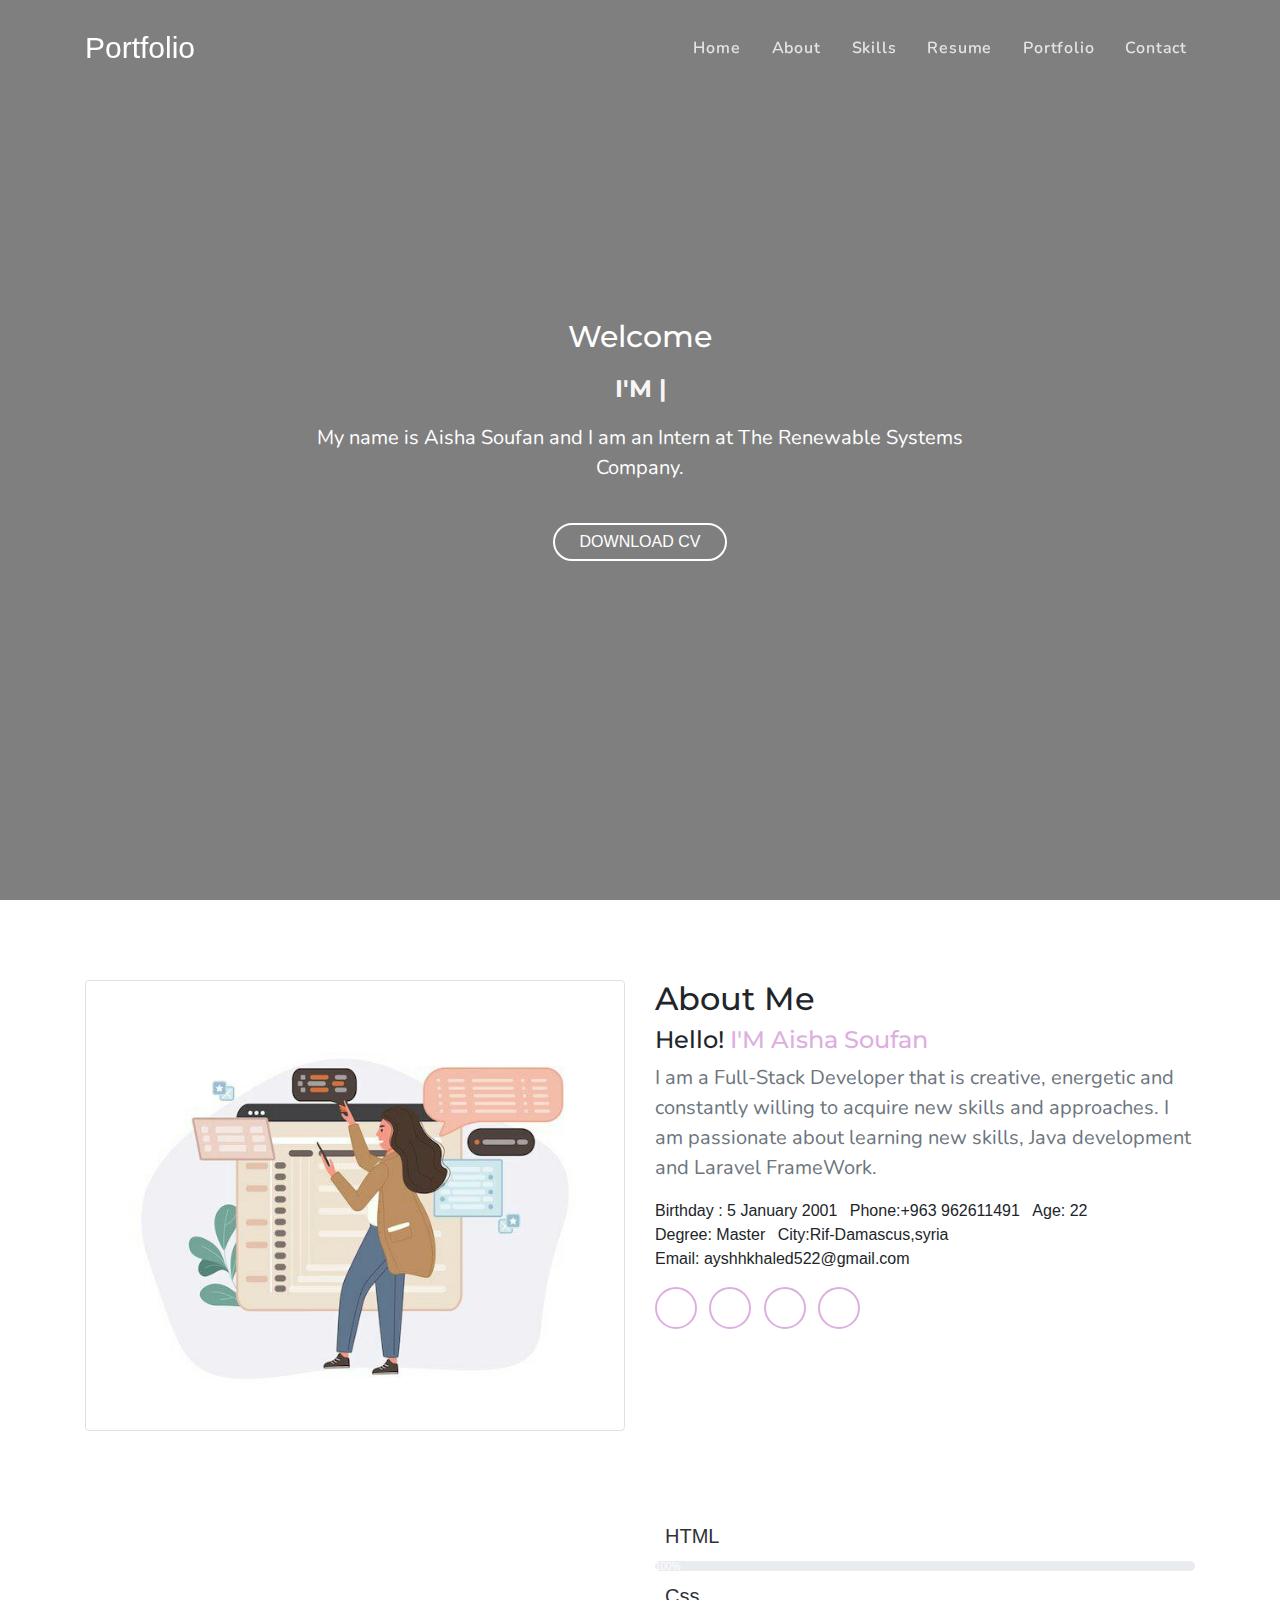
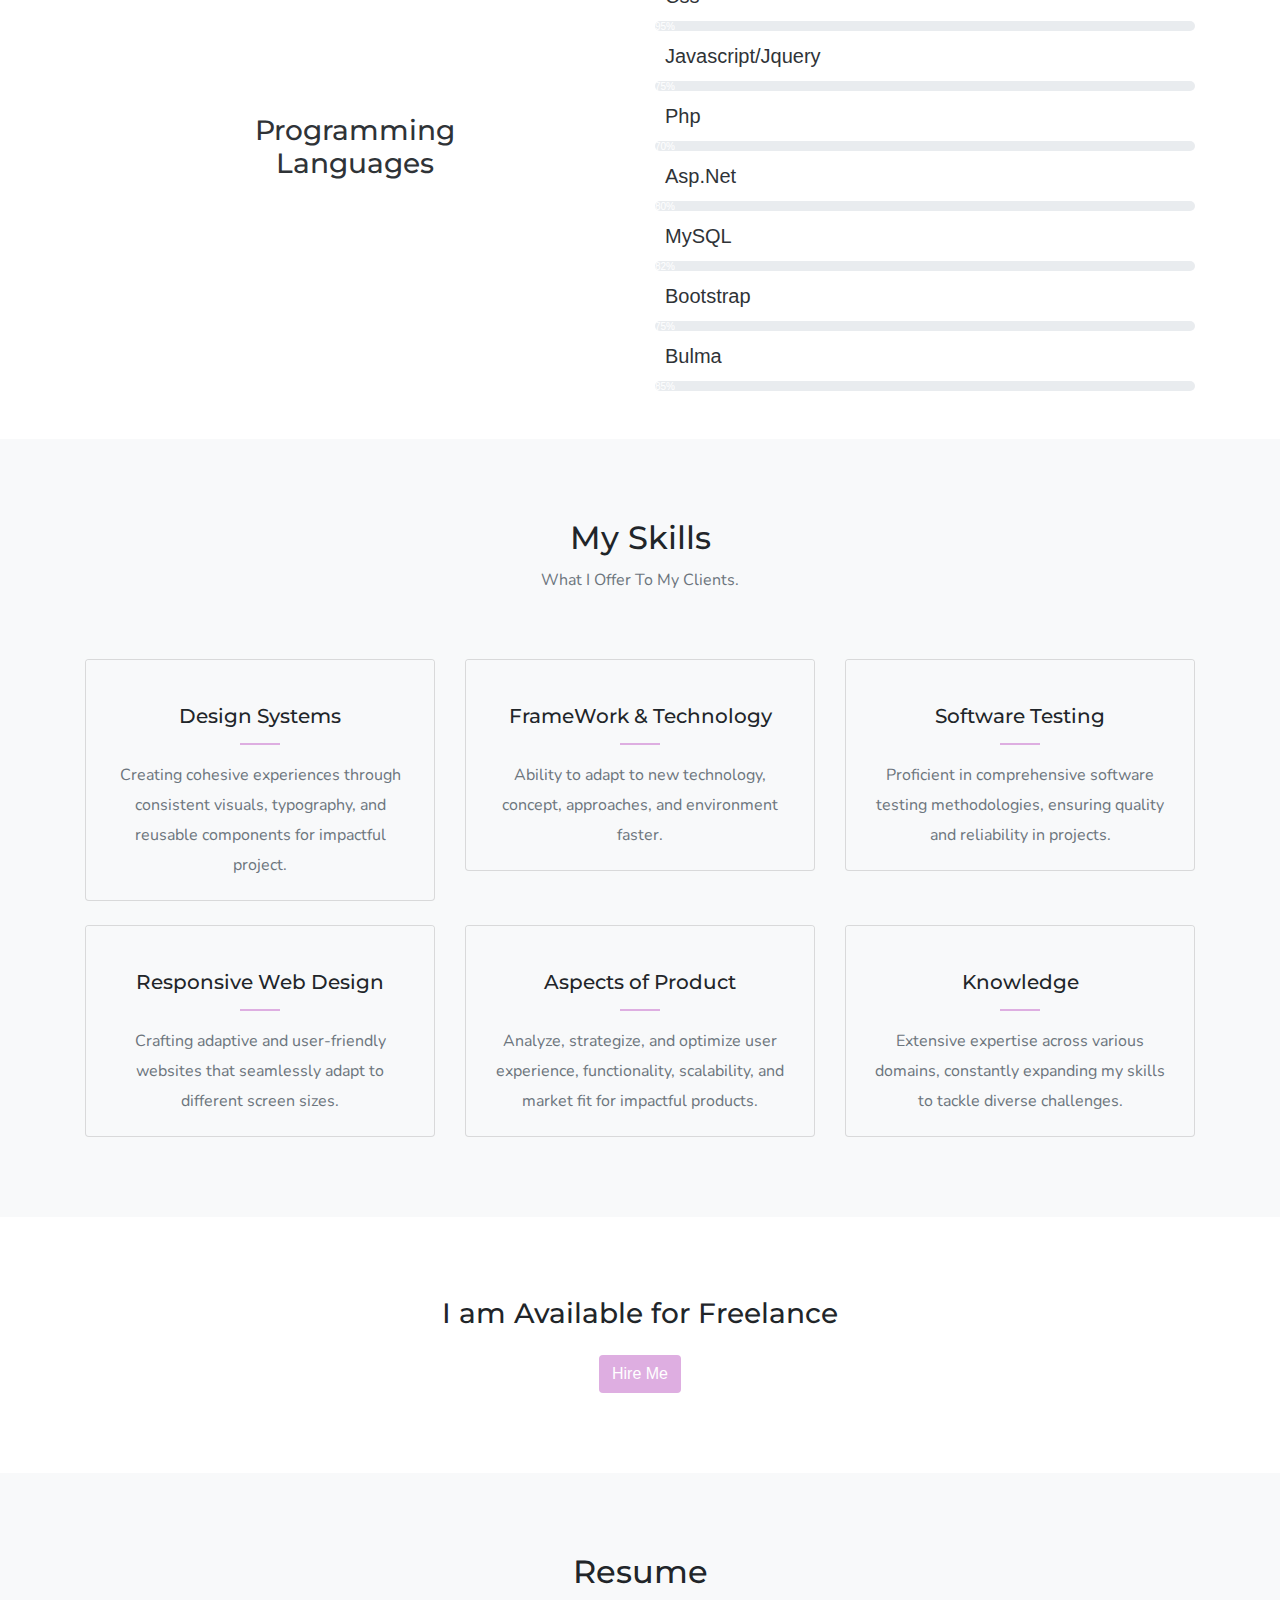
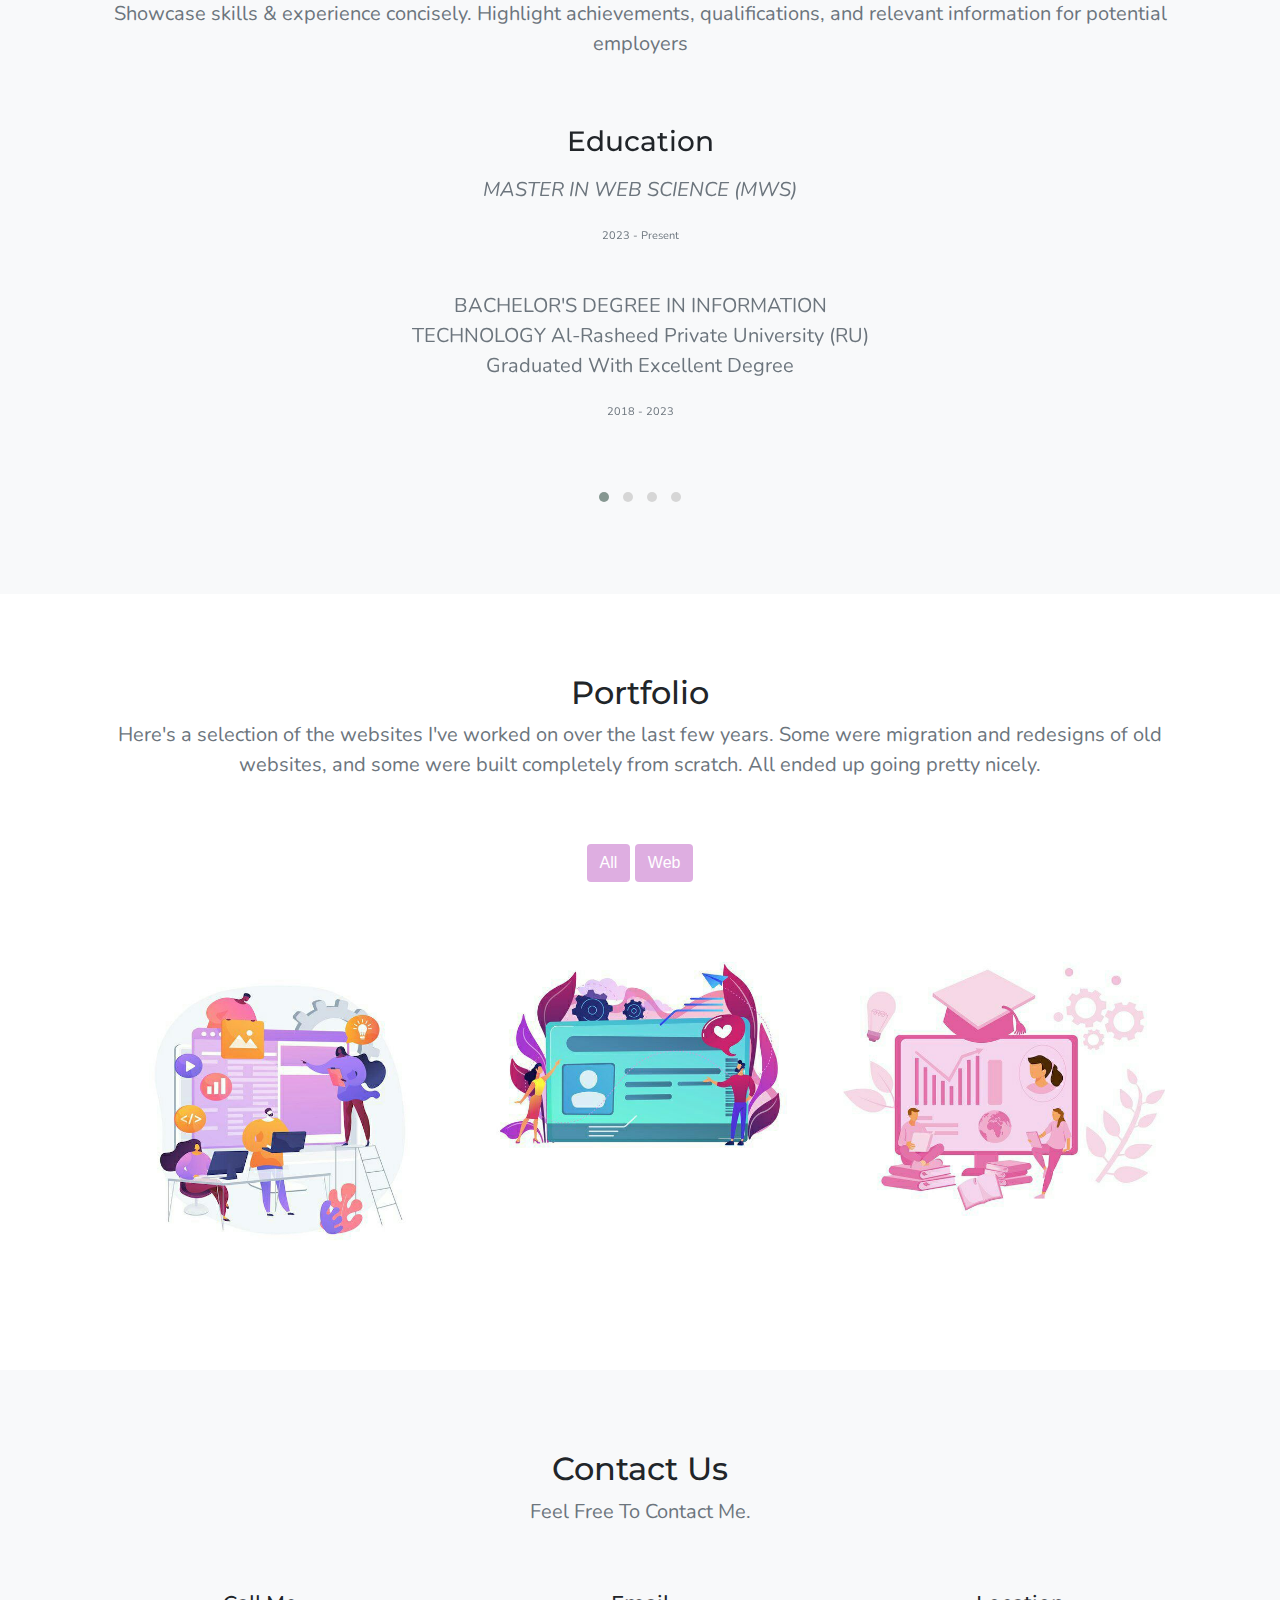
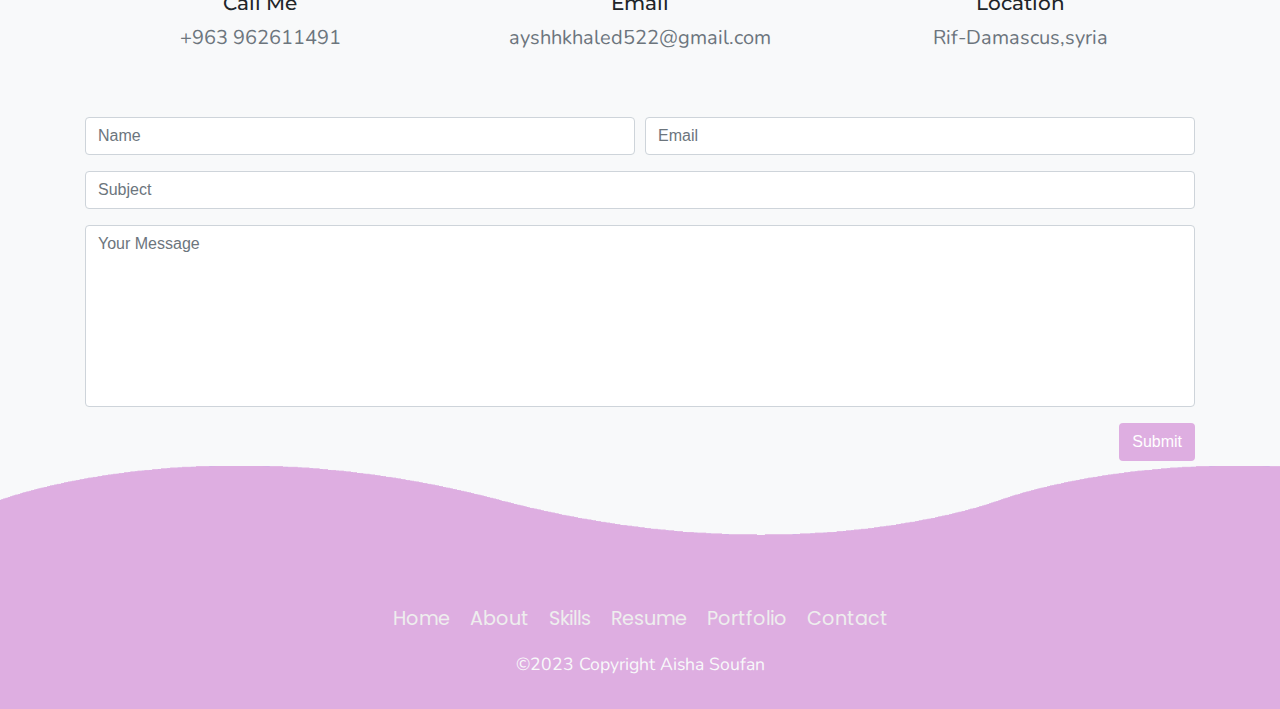
==== commit 5609634f: "v3" ====
--- a/index.html
+++ b/index.html
@@ -350,9 +350,9 @@
 
           <div class="col-xs-6 col-sm-4 col-md-4 filtr-item card-wrapper " data-category="1">
             <div>
-              <img src="images/po2.jpg" class="img-fluid" alt="">
+              <img src="images/po.png" class="img-fluid" alt="">
               <div class="middle">
-                <div class="text"><a href="https://aishaso.github.io/Portfolio/"><i class="fa-solid fa-link"></i></a></div>
+                <div class="text"><a href="https://aishaso.github.io/Task2/"><i class="fa-solid fa-link"></i></a></div>
               </div>
             </div>
           </div>
@@ -360,7 +360,7 @@
             <div>
               <img src="images/po3.png" class="img-fluid" alt="">
               <div class="middle">
-                <div class="text"><a href="https://github.com/Aishaso/Task2 "><i class="fa-solid fa-link"></i></a></div>
+                <div class="text"><a href="https://aishaso.github.io/Portfolio/ "><i class="fa-solid fa-link"></i></a></div>
               </div>
             </div>
           </div>
--- a/css/style.css
+++ b/css/style.css
@@ -172,9 +172,12 @@
   width: 100%;
   background-image: linear-gradient(rgba(0, 0, 0, 0.5), rgba(0, 0, 0, 0.5)),
     url("../images/backgroun.jpg");
+
   background-repeat: no-repeat;
   background-size: cover;
   background-position: center;
+
+  
 }
 .header-content {
   height: 100vh;
